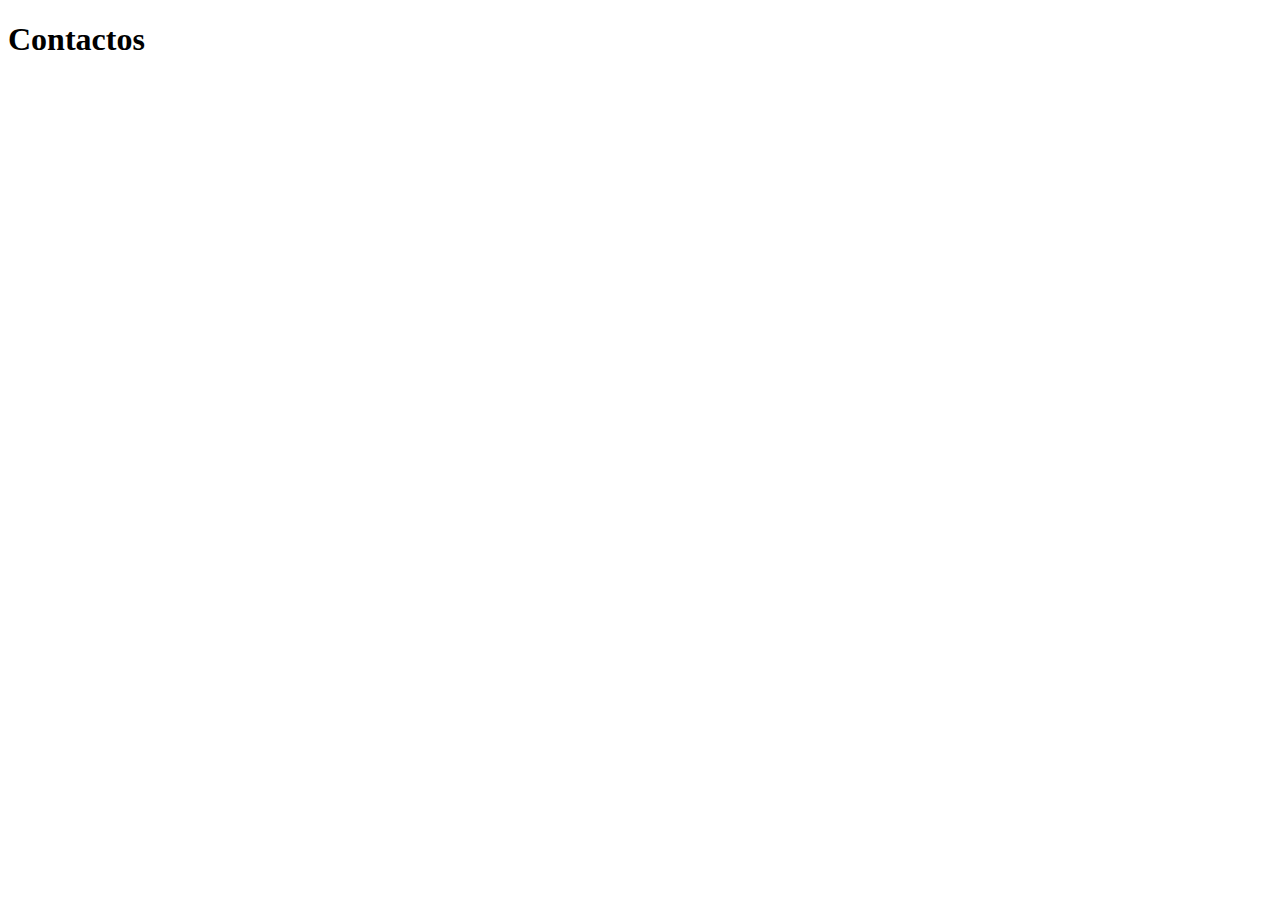
==== views/contacto.html @ 7ba4dc73 "inicialinzado" ====
<!DOCTYPE html>
<html lang="en">
<head>
    <meta charset="UTF-8">
    <meta name="viewport" content="width=device-width, initial-scale=1.0">
    <title>Contacto</title>
</head>
<body>
    <h1>Contactos</h1>
</body>
</html>
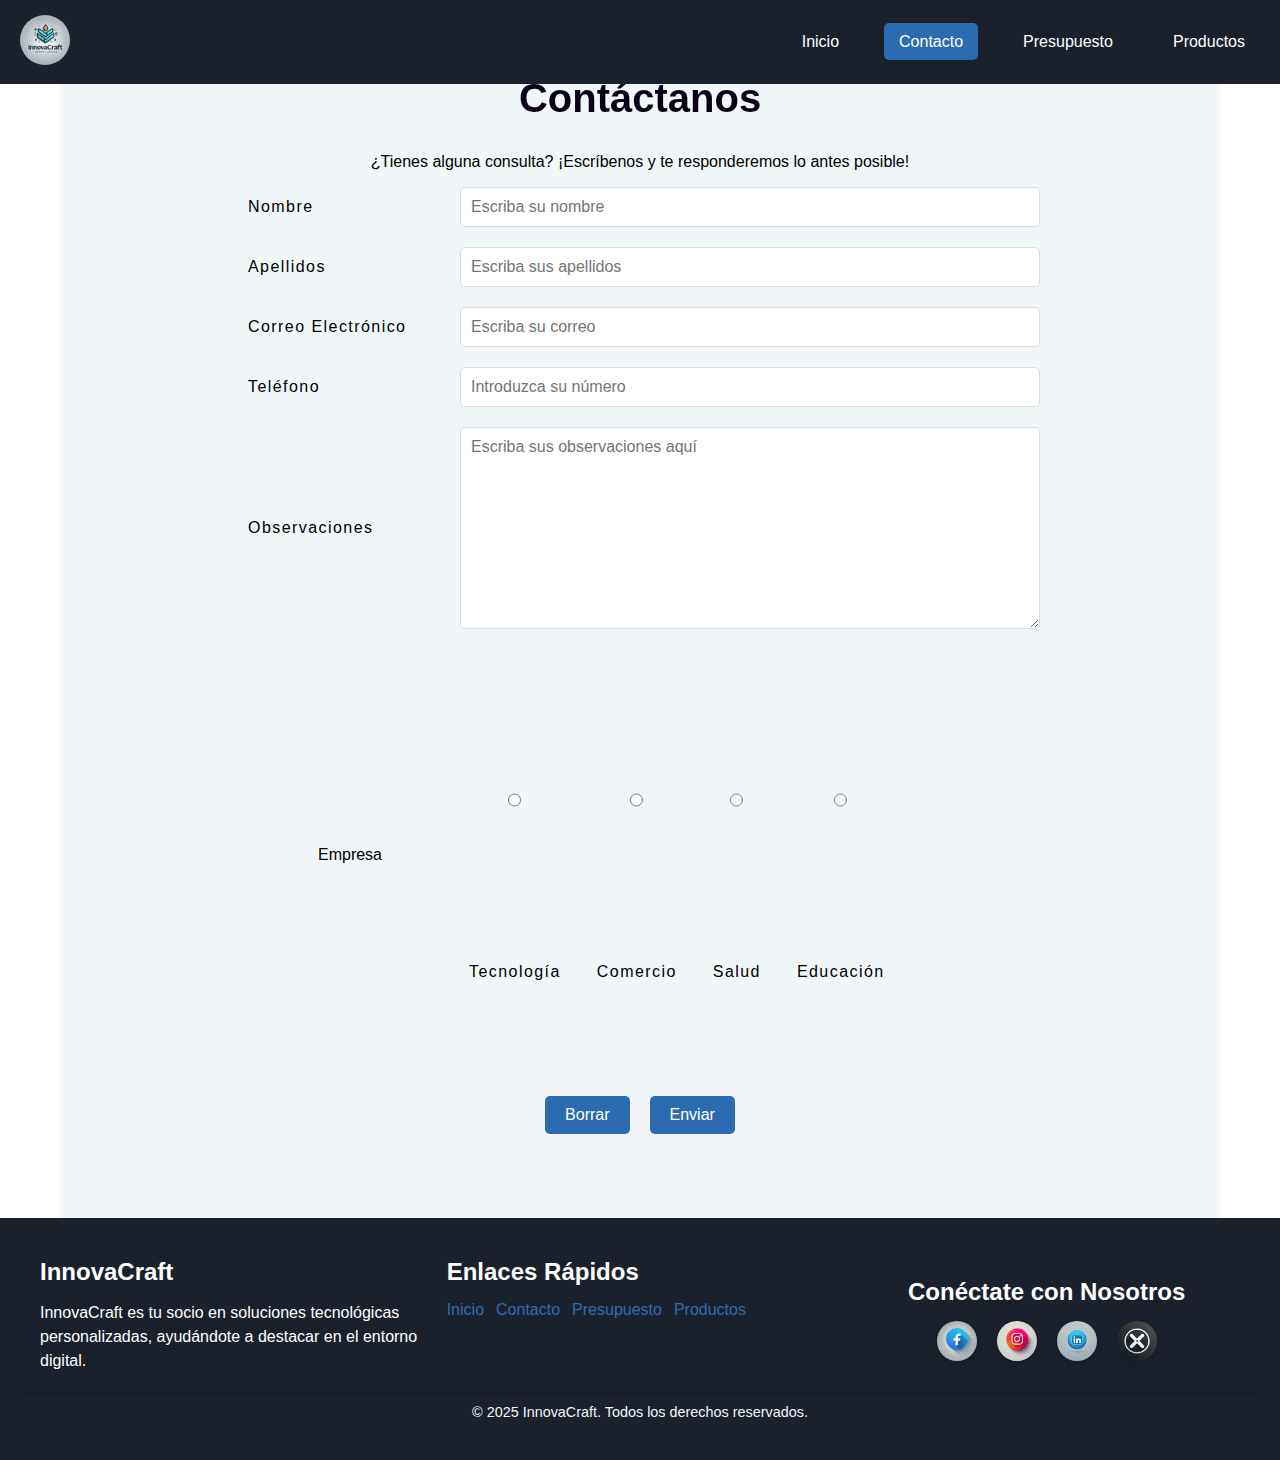
==== commit 1225abd2: "actualizar componentes" ====
--- a/views/contacto.html
+++ b/views/contacto.html
@@ -1,11 +1,128 @@
 <!DOCTYPE html>
 <html lang="en">
+
 <head>
-    <meta charset="UTF-8">
-    <meta name="viewport" content="width=device-width, initial-scale=1.0">
-    <title>Contacto</title>
+  <meta charset="UTF-8" />
+  <meta name="viewport" content="width=device-width, initial-scale=1.0" />
+  <title>Contacto</title>
+  <link rel="stylesheet" href="./../CSS/style.css" />
 </head>
+
 <body>
-    <h1>Contactos</h1>
+  <header>
+    <!-- Barra de Navegación -->
+    <nav class="navbar">
+      <div class="logo">
+        <img src="./../assets/images/logoEmpresa.png" alt="InnovaCraft Logo" />
+      </div>
+
+      <ul class="nav-link">
+        <li><a href="/index.html">Inicio</a></li>
+        <li><a href="./contacto.html" class="active">Contacto</a></li>
+        <li><a href="./presupuesto.html">Presupuesto</a></li>
+        <li><a href="./productos.html">Productos</a></li>
+      </ul>
+    </nav>
+  </header>
+
+  <!-- MAIN PRINCIPAL DEL CONTACTO -->
+  <main class="contact-container">
+    <section class="contactSection">
+      <h1>Contáctanos</h1>
+      <form class="contact-form" action="#" method="post">
+        <p>¿Tienes alguna consulta? ¡Escríbenos y te responderemos lo antes posible!</p>
+        <ul class="flex-outer">
+          <li>
+            <label for="first-name">Nombre</label>
+            <input type="text" id="first-name" name="first-name" placeholder="Escriba su nombre"
+              pattern="[A-Za-z\s]{3,15}" title="Escriba solo letras entre 3 y 15 caracteres" required />
+          </li>
+          <li>
+            <label for="surname">Apellidos</label>
+            <input type="text" id="surname" name="surname" placeholder="Escriba sus apellidos"
+              pattern="[A-Za-z\s]{3,40}" title="Escriba solo letras entre 3 y 40 caracteres" required />
+          </li>
+          <li>
+            <label for="email">Correo Electrónico</label>
+            <input type="email" id="email" name="email" placeholder="Escriba su correo"
+              pattern="[a-zA-Z0-9._%+-]+@[a-zA-Z0-9.-]+\.[a-zA-Z]{2,4}" title="Escriba su correo electrónico"
+              required />
+          </li>
+          <li>
+            <label for="tel">Teléfono</label>
+            <input type="tel" id="tel" name="tel" placeholder="Introduzca su número" pattern="[0-9]{9}"
+              title="Escriba los 9 dígitos de su teléfono correctamente" required />
+          </li>
+          <li>
+            <label for="mensaje">Observaciones</label>
+            <textarea name="mensaje" id="mensaje" cols="30" rows="10" placeholder="Escriba sus observaciones aquí"
+              required></textarea>
+          </li>
+          <li>
+            <p>Empresa</p>
+            <ul class="flex-inner">
+              <li>
+                <input type="radio" name="industry" id="tech" value="Tecnología" />
+                <label for="tech">Tecnología</label>
+              </li>
+              <li>
+                <input type="radio" name="industry" id="retail" value="Comercio" />
+                <label for="retail">Comercio</label>
+              </li>
+              <li>
+                <input type="radio" name="industry" id="health" value="Salud" />
+                <label for="health">Salud</label>
+              </li>
+              <li>
+                <input type="radio" name="industry" id="education" value="Educación" />
+                <label for="education">Educación</label>
+              </li>
+            </ul>
+
+          </li>
+          <li class="listButtons">
+            <button type="reset">Borrar</button>
+            <button type="submit">Enviar</button>
+          </li>
+        </ul>
+      </form>
+    </section>
+  </main>
+  <!-- footer -->
+  <footer class="footer">
+    <div class="footer-container">
+      <div class="footer-about">
+        <h3>InnovaCraft</h3>
+        <p>InnovaCraft es tu socio en soluciones tecnológicas personalizadas, ayudándote a destacar en el entorno
+          digital.</p>
+      </div>
+  
+      <div class="footer-links">
+        <h4>Enlaces Rápidos</h4>
+        <ul>
+          <li><a href="/index.html">Inicio</a></li>
+          <li><a href="./contacto.html">Contacto</a></li>
+          <li><a href="./presupuesto.html">Presupuesto</a></li>
+          <li><a href="./productos.html">Productos</a></li>
+        </ul>
+      </div>
+  
+      <div class="footer-social">
+        <h4>Conéctate con Nosotros</h4>
+        <ul>
+          <li>
+            <a href="#"><img src="./../assets/images/iconofaceboock.webp" alt="Facebook"></a>
+          </li>
+          <li><a href="#"><img src="./../assets/images/iconoinstagrams.webp" alt="Instagram"></a></li>
+          <li><a href="#"><img src="./../assets/images/linkeding.webp" alt="Linkeding"></a></li>
+          <li><a href="#"><img src="./../assets/images/x-twitter.webp" alt="X"></a></li>
+        </ul>
+      </div>
+    </div>
+    <div class="footer-bottom">
+      <p>&copy; 2025 InnovaCraft. Todos los derechos reservados.</p>
+    </div>
+  </footer>
 </body>
+
 </html>--- a/CSS/style.css
+++ b/CSS/style.css
@@ -0,0 +1,926 @@
+
+*{
+    padding: 0;
+    margin: 0;
+    box-sizing: border-box;
+    font-family: 'Segoe UI', Tahoma, Geneva, Verdana, sans-serif;
+}  
+
+/* ESTILOS DE HEADER */
+.navbar{
+    display: flex;
+    justify-content: space-between;
+    align-items: center;
+    background-color: #1a202c;
+    padding: 15px 20px;
+    position: fixed;
+    width: 100%;
+    top: 0;
+    z-index: 100;
+    margin-bottom: 15px;
+}
+.logo img {
+    max-height: 50px;
+    border-radius: 50%;
+    object-fit: cover;
+}
+.nav-link {
+    list-style: none;
+    display: flex;
+    gap: 30px;
+    flex-wrap: wrap;
+}
+.nav-link li a {
+    text-decoration: none;
+    color: #fff;
+    transition: background-color 0.3s ease, color 0.3s ease;
+    padding:  10px 15px;
+    border-radius: 5px;
+}
+.nav-link li a:hover, .nav-link li a.active {
+    background-color:  #2b6cb0;
+    color: #fff
+}
+
+/* Estilo responsivo para la navegación */
+@media screen and (max-width: 768px) {
+  .nav-link {
+    flex-direction: column; 
+    gap: 10px;
+    background-color: #1a202c;
+    padding: 10px;
+    position: absolute;
+    top: 60px;
+    right: 0;
+    display: none;
+    border-radius: 5px;
+    box-shadow: 0 2px 10px rgba(0, 0, 0, 0.2);
+  }
+
+  .nav-link.show {
+    display: flex; 
+  }
+
+  .navbar-toggle {
+    display: block; 
+    cursor: pointer;
+    background-color: #2b6cb0; 
+    color: #ffffff;
+    border: none;
+    padding: 10px 15px;
+    border-radius: 5px;
+  }
+}
+/* ESTILOS PRINCIPALES */
+.main-container {
+    
+    margin: 0 auto;
+    padding: 0 20px;
+    box-sizing: border-box;
+}
+
+.heroSection {
+    
+    padding: 100px 20px;
+    color: #000;
+    background: url(./../assets/images/seoMarketing.webp) no-repeat center / cover;
+    background-attachment:unset;
+    min-height: 400px; 
+    display: flex;
+    flex-direction: column;
+    justify-content: center;
+    align-items: center;
+}
+.heroSection a {
+    text-decoration: none;
+    font-size: 36px;
+     list-style: none;
+     color: #000;
+     text-decoration: underline; 
+}
+/* Animación para el <h1> */
+.heroSection h1 {
+  font-size: 2.5rem;
+  margin-bottom: 20px;
+  text-shadow: 2px 2px 5px rgba(0, 0, 0, 0.3);
+  animation: slideIn 2s ease-in-out, pulse 3s infinite ease-in-out;
+}
+.heroSection span {
+    background-color: seashell;
+    font-family: Arial, Helvetica, sans-serif;
+}
+ 
+/* Animación de entrada deslizante */
+@keyframes slideIn {
+  from {
+    opacity: 0;
+    transform: translateY(-50px); 
+  }
+  to {
+    opacity: 1;
+    transform: translateY(0); 
+  }
+}
+
+/* Animación de pulso */
+@keyframes pulse {
+  0%, 100% {
+    transform: scale(1);
+  }
+  50% {
+    transform: scale(1.1); 
+  }
+}
+
+/* ESTILOS PARA EL ABOUT SECTIONS */
+.aboutSection {
+  background-color: #f9f9f9;
+  padding: 60px 20px;
+  text-align: center;
+}
+
+.aboutSection h3 {
+  font-size: 2.5rem;
+  margin-bottom: 20px;
+  color: #00050f;
+}
+
+.about-content {
+  display: flex;
+  align-items: center;
+  justify-content: space-between;
+  gap: 20px;
+  max-width: 1200px;
+  margin: 0 auto;
+  text-align: left;
+}
+
+.about-content .about-text {
+  flex: 1;
+}
+
+.about-content .about-image {
+  flex: 1;
+}
+
+.about-content .about-image img {
+  max-width: 100%;
+  border-radius: 10px;
+  box-shadow: 0 4px 6px rgba(0, 0, 0, 0.1);
+  transition: transform 0.3s ease, box-shadow 0.3s ease;
+}
+
+/* Agregando movimiento al pasar el mouse sobre la imagen */
+.about-content .about-image img:hover {
+  transform: scale(1.05); 
+  box-shadow: 0 8px 12px rgba(0, 0, 0, 0.2);
+}
+
+.about-details {
+  margin-top: 40px;
+  display: grid;
+  grid-template-columns: repeat(auto-fit, minmax(300px, 1fr));
+  gap: 20px;
+}
+
+.about-details div {
+  background: #ffffff;
+  padding: 20px;
+  border-radius: 10px;
+  box-shadow: 0 4px 6px rgba(0, 0, 0, 0.1);
+  transition: transform 0.3s ease, box-shadow 0.3s ease;
+  cursor: pointer; 
+}
+
+/* Efecto Hover y Focus para las tarjetas */
+.about-details div:hover,
+.about-details div:focus {
+  transform: translateY(-10px); 
+  box-shadow: 0 8px 12px rgba(0, 0, 0, 0.2); 
+  outline: 2px solid #2b6cb0; 
+}
+
+.about-details h3 {
+  font-size: 1.5rem;
+  color: #2b6cb0;
+  margin-bottom: 10px;
+  transition: color 0.3s ease; 
+}
+
+.about-details div:hover h3 {
+  color: #1a202c; 
+}
+
+.about-details p {
+  color: #4a5568;
+  transition: color 0.3s ease; 
+}
+
+.about-details div:hover p {
+  color: #2d3748; 
+}
+
+/* Sección de Servicios */
+.servicesSection {
+  background-color: antiquewhite;
+  padding: 60px 20px;
+  text-align: center;
+}
+
+.servicesSection h2 {
+  font-size: 2rem;
+  color: #2d3748; 
+  margin-bottom: 20px;
+}
+
+.services-list {
+  display: grid;
+  grid-template-columns: repeat(auto-fit, minmax(300px, 1fr));
+  gap: 20px;
+  max-width: 1200px;
+  margin: 0 auto;
+}
+
+.services-list article {
+  background: #ffffff;
+  border: 1px solid #e2e8f0;
+  border-radius: 10px;
+  padding: 20px;
+  box-shadow: 0 4px 6px rgba(0, 0, 0, 0.1);
+  text-align: center;
+  transition: transform 0.3s ease, box-shadow 0.3s ease;
+  cursor: pointer;
+}
+
+/* Efecto Hover y Focus */
+.services-list article:hover,
+.services-list article:focus {
+  transform: translateY(-10px); 
+  box-shadow: 0 8px 12px rgba(0, 0, 0, 0.2); 
+  border-color: #2b6cb0; 
+}
+
+/* Cambios en el título y texto */
+.services-list article:hover h3,
+.services-list article:focus h3 {
+  color: #2b6cb0; /* Cambia el color del título */
+}
+
+.services-list article:hover p,
+.services-list article:focus p {
+  color: #4a5568; 
+}
+
+/* Estilo de las Imágenes */
+.services-list img {
+  max-width: 100%;
+  height: auto;
+  border-radius: 10px;
+  margin-bottom: 15px;
+  transition: transform 0.3s ease, box-shadow 0.3s ease;
+}
+
+/* Efecto en las Imágenes */
+.services-list img:hover {
+  transform: scale(1.05); 
+  box-shadow: 0 8px 12px rgba(0, 0, 0, 0.2); 
+}
+
+.services-list h3 {
+  font-size: 1.5rem;
+  color: #2d3748;
+  margin-bottom: 10px;
+  transition: color 0.3s ease;
+}
+
+.services-list p {
+  color: #4a5568; /* Gris suave */
+  transition: color 0.3s ease;
+}
+
+/* Sección de Productos */
+.product-grid {
+  display: grid;
+  background-color: antiquewhite;
+  grid-template-columns: repeat(auto-fit, minmax(300px, 1fr));
+  gap: 20px;
+  padding: 60px 20px;
+  max-width: 1200px;
+  margin: 0 auto;
+  text-align: center;
+  margin-bottom: 4rem;
+}
+.product-section  {
+    text-align: center;
+    font-size: 1.5rem;
+     color: #2d3748;
+  margin-bottom: 10px;
+  transition: color 0.3s ease;
+}
+.product-grid article {
+  background: #ffffff;
+  border: 1px solid #e2e8f0;
+  border-radius: 10px;
+  padding: 20px;
+  box-shadow: 0 4px 6px rgba(0, 0, 0, 0.1);
+  transition: transform 0.s ease, box-shadow 0.3s ease;
+  cursor: pointer;
+}
+
+/* Efectos de Hover y Focus */
+.product-grid article:hover,
+.product-grid article:focus {
+  transform: translateY(-10px);
+  box-shadow: 0 8px 12px rgba(0, 0, 0, 0.2); 
+  border: 1px solid #2b6cb0; 
+}
+
+/* Efectos en las Imágenes */
+.product-grid img {
+  max-width: 100%;
+  height: auto;
+  border-radius: 10px; 
+  margin-bottom: 15px;
+  transition: transform 0.3s ease, box-shadow 0.3s ease; 
+}
+
+.product-grid img:hover {
+  transform: scale(1.1); 
+  box-shadow: 0 8px 12px rgba(0, 0, 0, 0.2); 
+}
+
+/* Títulos y Descripciones */
+.product-grid h3 {
+  font-size: 1.5rem;
+  color: #2d3748;
+  margin-bottom: 10px;
+  transition: color 0.3s ease; 
+}
+
+.product-grid article:hover h3,
+.product-grid article:focus h3 {
+  color: #2b6cb0; 
+}
+
+.product-grid p {
+  color: #4a5568; 
+  transition: color 0.3s ease; 
+}
+
+.product-grid article:hover p,
+.product-grid article:focus p {
+  color: #2d3748; 
+}
+
+/* Sección de Nuestro Proceso */
+.procesoSection {
+   background-color: antiquewhite;
+  padding: 60px 20px;
+  text-align: center;
+  margin-top: 2rem;
+}
+
+.procesoSection h2 {
+  font-size: 2rem;
+  color: #2d3748;
+  margin-bottom: 20px;
+}
+
+.process-list {
+  max-width: 800px;
+  margin: 0 auto;
+  padding: 0;
+  list-style: none;
+}
+
+.process-list li {
+  background: #ffffff;
+  padding: 20px;
+  margin-bottom: 20px;
+  border-radius: 10px;
+  box-shadow: 0 4px 6px rgba(0, 0, 0, 0.1);
+}
+
+.process-list h3 {
+  font-size: 1.5rem;
+  color: #2d3748;
+}
+
+.process-list p {
+  color: #4a5568;
+}
+
+/* Sección de Testimonios */
+.testimoniosSection {
+  background-color: #f9f9f9;
+  padding: 60px 20px;
+  text-align: center;
+}
+
+.testimoniosSection h2 {
+  font-size: 2rem;
+  color: #2d3748; 
+  margin-bottom: 20px;
+}
+
+.testimonios-list {
+  max-width: 800px;
+  margin: 0 auto;
+}
+
+.testimonios-list article {
+  background: #ffffff;
+  padding: 20px;
+  border-radius: 10px;
+  box-shadow: 0 4px 6px rgba(0, 0, 0, 0.1);
+  margin-bottom: 20px;
+  font-style: italic;
+  transition: transform 0.3s ease, box-shadow 0.3s ease; 
+  cursor: pointer; 
+}
+
+/* Efectos de Hover y Focus */
+.testimonios-list article:hover,
+.testimonios-list article:focus {
+  transform: translateY(-10px); 
+  box-shadow: 0 8px 12px rgba(0, 0, 0, 0.2); 
+  border: 1px solid #2b6cb0; 
+}
+
+/* Títulos y Contenidos */
+.testimonios-list article:hover p,
+.testimonios-list article:focus p {
+  color: #2d3748; 
+}
+
+.testimonios-list cite {
+  display: block;
+  margin-top: 10px;
+  font-weight: bold;
+  color: #2b6cb0; 
+  transition: color 0.3s ease; 
+}
+
+/* Cambios en el Nombre del Cliente */
+.testimonios-list article:hover cite,
+.testimonios-list article:focus cite {
+  color: #1a202c; 
+}
+
+/* Sección de Nuestro Equipo */
+.equipoSection {
+  background-color: antiquewhite;
+  padding: 60px 20px;
+  text-align: center;
+}
+
+.equipoSection h2 {
+  font-size: 2rem;
+  color: #2d3748;
+  margin-bottom: 20px;
+}
+
+.equipo-grid {
+  display: grid;
+  grid-template-columns: repeat(auto-fit, minmax(300px, 1fr));
+  gap: 20px;
+  max-width: 1200px;
+  margin: 0 auto;
+}
+
+.equipo-grid article {
+  background: #ffffff;
+  border: 1px solid #e2e8f0;
+  border-radius: 10px;
+  padding: 20px;
+  box-shadow: 0 4px 6px rgba(0, 0, 0, 0.1);
+  text-align: center;
+  transition: transform 0.3s ease, box-shadow 0.3s;
+  cursor: pointer;
+}
+.equipo-grid article:hover, .equipo-grid article:focus {
+    transform: translateY(-10px);
+    box-shadow: 0 8px 12px rgba(0, 0, 0, 0.2);
+    border: 1px solid #2b6cb0;
+}
+
+.equipo-grid img {
+  max-width: 100%;
+  height: auto;
+  border-radius: 50%;
+  margin-bottom: 15px;
+}
+
+.equipo-grid h3 {
+  font-size: 1.5rem;
+  color: #2d3748;
+}
+
+.equipo-grid p {
+  color: #4a5568;
+}
+/* Efectos en las Imágenes */
+.equipo-grid img {
+  max-width: 100%;
+  height: auto;
+  border-radius: 50%; 
+  margin-bottom: 15px;
+  transition: transform 0.3s ease, box-shadow 0.3s ease;
+}
+.equipo-grid img:hover {
+  transform: scale(1.1); 
+  box-shadow: 0 8px 12px rgba(0, 0, 0, 0.2); 
+}
+.equipo-grid h3 {
+  font-size: 1.5rem;
+  color: #2d3748;
+  margin-bottom: 10px;
+  transition: color 0.3s ease;
+}
+
+.equipo-grid article:hover h3 {
+  color: #2b6cb0; 
+}
+
+.equipo-grid p {
+  color: #4a5568;
+  transition: color 0.3s ease;
+}
+
+.equipo-grid article:hover p {
+  color: #2d3748; 
+}
+
+/* ESTILOS PARA LOS FORMULARIOS  DE CONTACTOS*/
+/* Contenedor principal */
+.contact-container {
+  background-color: rgb(241, 247, 248);
+  margin-top: 10rem;
+  box-sizing: border-box;
+  width: 90%;
+  max-width: 1200px;
+  margin: 0 auto;
+  padding: 5% 0;
+  border-radius: 10px solid #fff; 
+  box-shadow: 0 4px 8px rgba(0, 0, 0, 0.1); 
+}
+
+/* Título */
+.contact-container .contactSection h1, .budget-container h1 {
+  background: linear-gradient(to right bottom, rgb(0, 4, 24), rgb(11, 1, 24), black 100%);
+  background-clip: text;
+  -webkit-text-fill-color: transparent;
+  text-align: center;
+  margin-top: 12px;
+  margin-bottom: 2rem;
+  font-size: 2.5rem;
+}
+.contact-container .contactSection p, .budget-container p {
+  text-align:  center;
+  margin-bottom: 16px;
+  font-weight: 500;
+  
+}
+/* Estilo para listas */
+.flex-outer,
+.flex-inner {
+  list-style-type: none;
+  padding: 0;
+}
+
+.flex-outer {
+  max-width: 800px;
+  margin: 0 auto;
+}
+
+
+.flex-outer li {
+  display: flex;
+  flex-wrap: wrap;
+  align-items: center;
+  margin-bottom: 20px;
+}
+
+.flex-outer li label {
+  flex: 1 0 120px;
+  max-width: 220px;
+  padding: 8px;
+  font-weight: 300;
+  letter-spacing: 0.09em;
+  text-transform: capitalize;
+}
+.flex-outer > li > label,
+.flex-outer li p {
+  flex: 1 0 125px;
+  max-width: 220px;
+}
+
+.flex-outer li input,
+.flex-outer li textarea {
+  flex: 2 0 300px;
+  padding: 10px;
+  border: 1px solid #ddd;
+  border-radius: 5px;
+  font-size: 1rem;
+  outline: none;
+  transition: border-color 0.3s ease;
+}
+
+.flex-outer li input:focus,
+.flex-outer li textarea:focus {
+  border-color: #2b6cb0; /* Color de acento */
+}
+/* estilos para seleccionar la empresa */
+.flex-inner {
+  display: flex;  
+  justify-content: center; 
+  align-items: center;
+  gap: 20px; 
+  padding: 1px;
+  margin: 0;
+}
+
+.flex-inner li {
+  display: flex;
+  flex-direction: column; 
+  align-items: center;
+  gap: 5px;
+  margin: 0;
+}
+
+.flex-inner input[type="radio"] {
+  margin: 0; 
+  accent-color: #2b6cb0; 
+}
+
+.flex-inner label {
+  margin: 0; 
+  font-weight: bold;
+  cursor: pointer; 
+}
+
+.flex-inner input[type="radio"]:checked + label {
+  color: #2b6cb0;
+}
+
+
+/* Botones */
+.flex-outer .listButtons {
+  display: flex;
+  gap: 20px;
+  align-items: center;
+  justify-content: center;
+  margin-top: 20px;
+  align-items: center;
+}
+
+.flex-outer .listButtons button {
+  padding: 10px 20px;
+  background-color: #2b6cb0;
+  color: #fff;
+  border: none;
+  border-radius: 5px;
+  cursor: pointer;
+  font-size: 1rem;
+  transition: background-color 0.3s ease;
+}
+
+.flex-outer .listButtons button:hover {
+  background-color: #1a202c;
+}
+
+
+/* ESTILOS PARA EL FOOTER */
+.footer{
+    background-color: #1a202c;
+    color: #fff;
+    padding: 40px 20px;
+    text-align: center;
+    }
+
+.footer-container {
+    display: flex;
+    flex-wrap: wrap;
+    justify-content: space-between;
+    gap: 20px;
+    max-width: 1200px;
+    margin: 0 auto;
+    text-align: left;
+}
+
+.footer-about, .footer-links, .footer-social {
+    flex: 1;
+    min-width: 250px;
+
+}
+
+.footer-about h3, .footer-links h4, .footer-social h4 {
+    font-size: 1.5rem;
+    margin-bottom: 15px;
+}
+
+.footer-about p {
+    font-size: 1rem;
+    line-height: 1.5;
+    text-align: left;
+    
+}
+
+.footer-links ul, .footer-social ul {
+    display: flex;
+    gap: 12px;
+    list-style: none;
+    padding: 0;
+}
+
+.footer-links ul li a, .footer-social ul li a {
+    text-decoration: none;
+    color:  #2b6cb0;
+    transition: color 0.3s ease;
+    
+}
+.footer-links ul li a:hover,
+.footer-social ul li a:hover {
+  color: #ffffff; 
+}
+.footer-bottom {
+  margin-top: 20px;
+  border-top: 1px solid rgba(10, 1, 1, 0.2);
+  padding-top: 10px;
+  font-size: 0.9rem;
+  color: #f3f6fa; 
+}
+
+/* Estilo general para la sección social */
+.footer-social {
+  text-align: center;
+  margin-top: 20px;
+}
+
+.footer-social h4 {
+  font-size: 1.5rem;
+  margin-bottom: 15px;
+  color: #ffffff;
+}
+
+.footer-social ul {
+  list-style: none;
+  padding: 0;
+  display: flex;
+  justify-content: center;
+  gap: 20px; 
+}
+
+.footer-social ul li {
+  display: inline-block;
+}
+
+.footer-social ul li a {
+  display: inline-block;
+  width: 40px; 
+  height: 40px;
+  transition: transform 0.3s ease, opacity 0.3s ease;
+}
+
+.footer-social ul li a img {
+  max-width: 100%;
+  height: auto;
+  border-radius: 50%; 
+  box-shadow: 0 4px 6px rgba(0, 0, 0, 0.1); 
+}
+
+/* Efectos de hover */
+.footer-social ul li a:hover {
+  transform: scale(1.1); 
+  opacity: 0.8; 
+}
+
+/* ESTILO PARA PRESUPUESTO */
+
+.budget-container{
+  
+   background-color: #f9f9f9;
+  padding: 50px 20px;
+  box-shadow: 0 4px 8px rgba(0, 0, 0, 0.1);
+  border-radius: 10px;
+  margin: 20px auto;
+  max-width: 800px;
+}
+.budgetSection h1 {
+  font-size: 2.5rem;
+  color: #2b6cb0;
+  text-align: center;
+  margin-bottom: 20px;
+}
+.budgetSection p {
+  text-align: center;
+  font-size: 1.2rem;
+  color: #4a5568;
+  margin-bottom: 30px;
+}
+.budget-form input,
+.budget-form select,
+.budget-form textarea {
+  border: 1px solid #ddd;
+  border-radius: 5px;
+  padding: 10px;
+  font-size: 1rem;
+  width: 100%;
+  transition: border-color 0.3s ease;
+}
+.budget-form input:focus,
+.budget-form select:focus,
+.budget-form textarea:focus {
+  border-color: #2b6cb0;
+  outline: none;
+}
+/* ESTILO PARA PRODUCTOS */
+.products-container {
+  background-color: #f9f9f9;
+  padding: 50px 20px;
+  box-shadow: 0 4px 8px rgba(0, 0, 0, 0.1);
+  border-radius: 10px;
+  margin: 20px auto;
+  max-width: 1200px;
+}
+
+/* Título */
+.productsSection h1 {
+  font-size: 2.5rem;
+  color: #2b6cb0;
+  text-align: center;
+  margin-bottom: 20px;
+}
+
+/* Texto descriptivo */
+.productsSection p {
+  text-align: center;
+  font-size: 1.2rem;
+  color: #4a5568;
+  margin-bottom: 30px;
+}
+
+/* Grid de Productos */
+.product-grid {
+  display: grid;
+  grid-template-columns: repeat(auto-fit, minmax(250px, 1fr));
+  gap: 20px;
+  margin: 0 auto;
+}
+
+/* Estilo de las Tarjetas de Productos */
+.product-card {
+  background: #ffffff;
+  border: 1px solid #e2e8f0;
+  border-radius: 10px;
+  padding: 20px;
+  box-shadow: 0 4px 6px rgba(0, 0, 0, 0.1);
+  text-align: center;
+  transition: transform 0.3s ease, box-shadow 0.3s ease;
+  cursor: pointer;
+}
+
+.product-card img {
+  max-width: 100%;
+  height: auto;
+  border-radius: 10px;
+  margin-bottom: 15px;
+  transition: transform 0.3s ease, box-shadow 0.3s ease;
+}
+
+.product-card h3 {
+  font-size: 1.5rem;
+  color: #2d3748;
+  margin-bottom: 10px;
+}
+
+.product-card p {
+  color: #4a5568;
+  margin-bottom: 15px;
+}
+
+/* Efecto Hover */
+.product-card:hover {
+  transform: translateY(-10px);
+  box-shadow: 0 8px 12px rgba(0, 0, 0, 0.2);
+}
+
+.product-card:hover img {
+  transform: scale(1.05);
+}
+
+/* Botón */
+.product-btn {
+  display: inline-block;
+  padding: 10px 20px;
+  background-color: #2b6cb0;
+  color: #ffffff;
+  border-radius: 5px;
+  text-decoration: none;
+  font-size: 1rem;
+  transition: background-color 0.3s ease;
+}
+
+.product-btn:hover {
+  background-color: #1a202c;
+}
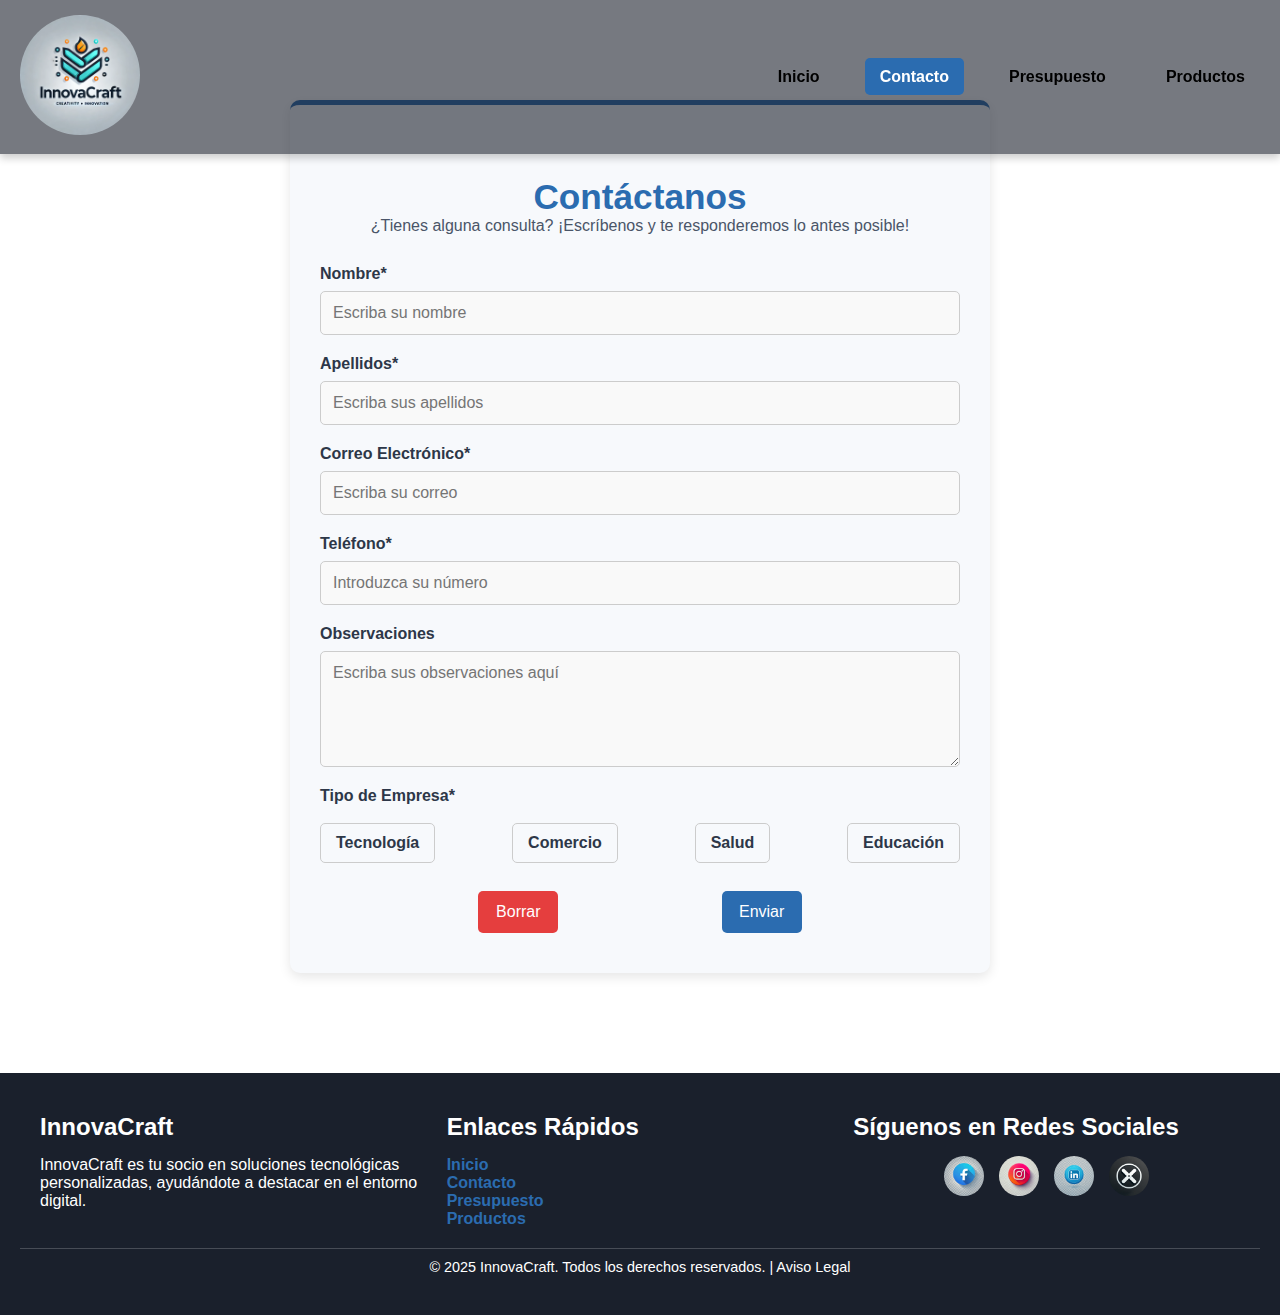
==== commit 86dfea2d: "update index, c,ontact, presupuesto and lproduct" ====
--- a/views/contacto.html
+++ b/views/contacto.html
@@ -1,26 +1,25 @@
 <!DOCTYPE html>
-<html lang="en">
+<html lang="es">
 
 <head>
-  <meta charset="UTF-8" />
-  <meta name="viewport" content="width=device-width, initial-scale=1.0" />
+  <meta charset="UTF-8">
+  <meta name="viewport" content="width=device-width, initial-scale=1.0">
   <title>Contacto</title>
-  <link rel="stylesheet" href="./../CSS/style.css" />
+  <link rel="stylesheet" href="./../CSS/style.css">
 </head>
 
 <body>
   <header>
-    <!-- Barra de Navegación -->
+    <!-- HEADER -->
     <nav class="navbar">
       <div class="logo">
-        <img src="./../assets/images/logoEmpresa.png" alt="InnovaCraft Logo" />
+        <a href="../index.html"><img src="../assets/images/logoEmpresa.png" alt="InnovaCraft Logo"></a>
       </div>
-
       <ul class="nav-link">
-        <li><a href="/index.html">Inicio</a></li>
-        <li><a href="./contacto.html" class="active">Contacto</a></li>
-        <li><a href="./presupuesto.html">Presupuesto</a></li>
-        <li><a href="./productos.html">Productos</a></li>
+        <li><a href="../index.html">Inicio</a></li>
+        <li><a href="contacto.html" class="active">Contacto</a></li>
+        <li><a href="presupuesto.html">Presupuesto</a></li>
+        <li><a href="productos.html">Productos</a></li>
       </ul>
     </nav>
   </header>
@@ -31,98 +30,118 @@
       <h1>Contáctanos</h1>
       <form class="contact-form" action="#" method="post">
         <p>¿Tienes alguna consulta? ¡Escríbenos y te responderemos lo antes posible!</p>
-        <ul class="flex-outer">
+
+        <ul class="contact-flex-outer">
           <li>
-            <label for="first-name">Nombre</label>
+            <label for="first-name">Nombre*</label>
             <input type="text" id="first-name" name="first-name" placeholder="Escriba su nombre"
-              pattern="[A-Za-z\s]{3,15}" title="Escriba solo letras entre 3 y 15 caracteres" required />
+              pattern="[A-Za-z\s]{3,15}" title="Escriba solo letras entre 3 y 15 caracteres" required>
           </li>
           <li>
-            <label for="surname">Apellidos</label>
+            <label for="surname">Apellidos*</label>
             <input type="text" id="surname" name="surname" placeholder="Escriba sus apellidos"
-              pattern="[A-Za-z\s]{3,40}" title="Escriba solo letras entre 3 y 40 caracteres" required />
+              pattern="[A-Za-z\s]{3,40}" title="Escriba solo letras entre 3 y 40 caracteres" required>
           </li>
           <li>
-            <label for="email">Correo Electrónico</label>
+            <label for="email">Correo Electrónico*</label>
             <input type="email" id="email" name="email" placeholder="Escriba su correo"
-              pattern="[a-zA-Z0-9._%+-]+@[a-zA-Z0-9.-]+\.[a-zA-Z]{2,4}" title="Escriba su correo electrónico"
-              required />
+              pattern="[a-zA-Z0-9._%+-]+@[a-zA-Z0-9.-]+\.[a-zA-Z]{2,4}" title="Escriba su correo electrónico" required>
           </li>
           <li>
-            <label for="tel">Teléfono</label>
+            <label for="tel">Teléfono*</label>
             <input type="tel" id="tel" name="tel" placeholder="Introduzca su número" pattern="[0-9]{9}"
-              title="Escriba los 9 dígitos de su teléfono correctamente" required />
+              title="Escriba los 9 dígitos de su teléfono correctamente" required>
           </li>
           <li>
             <label for="mensaje">Observaciones</label>
-            <textarea name="mensaje" id="mensaje" cols="30" rows="10" placeholder="Escriba sus observaciones aquí"
-              required></textarea>
+            <textarea name="mensaje" id="mensaje" cols="30" rows="5"
+              placeholder="Escriba sus observaciones aquí"></textarea>
           </li>
+
+          <!-- Radio Buttons Mejorados -->
           <li>
-            <p>Empresa</p>
-            <ul class="flex-inner">
-              <li>
-                <input type="radio" name="industry" id="tech" value="Tecnología" />
-                <label for="tech">Tecnología</label>
-              </li>
-              <li>
-                <input type="radio" name="industry" id="retail" value="Comercio" />
-                <label for="retail">Comercio</label>
-              </li>
-              <li>
-                <input type="radio" name="industry" id="health" value="Salud" />
-                <label for="health">Salud</label>
-              </li>
-              <li>
-                <input type="radio" name="industry" id="education" value="Educación" />
-                <label for="education">Educación</label>
-              </li>
-            </ul>
+            <label>Tipo de Empresa*</label>
+            <div class="contact-radio-group">
+              <input type="radio" id="tech" name="industry" value="Tecnología" required>
+              <label for="tech">Tecnología</label>
 
+              <input type="radio" id="retail" name="industry" value="Comercio">
+              <label for="retail">Comercio</label>
+
+              <input type="radio" id="health" name="industry" value="Salud">
+              <label for="health">Salud</label>
+
+              <input type="radio" id="education" name="industry" value="Educación">
+              <label for="education">Educación</label>
+            </div>
           </li>
-          <li class="listButtons">
-            <button type="reset">Borrar</button>
-            <button type="submit">Enviar</button>
-          </li>
+
         </ul>
+        <!-- Botones -->
+        <div class="contact-buttons">
+          <button type="reset">Borrar</button>
+          <button type="submit">Enviar</button>
+        </div>
       </form>
     </section>
   </main>
-  <!-- footer -->
+
+  <!-- FOOTER -->
   <footer class="footer">
     <div class="footer-container">
+      <!-- Sobre Nosotros -->
       <div class="footer-about">
         <h3>InnovaCraft</h3>
         <p>InnovaCraft es tu socio en soluciones tecnológicas personalizadas, ayudándote a destacar en el entorno
-          digital.</p>
+          digital.
+        </p>
       </div>
-  
+
+      <!-- Enlaces Rápidos -->
       <div class="footer-links">
         <h4>Enlaces Rápidos</h4>
         <ul>
-          <li><a href="/index.html">Inicio</a></li>
-          <li><a href="./contacto.html">Contacto</a></li>
-          <li><a href="./presupuesto.html">Presupuesto</a></li>
-          <li><a href="./productos.html">Productos</a></li>
+          <li><a href="./index.html">Inicio</a></li>
+          <li><a href="./views/contacto.html">Contacto</a></li>
+          <li><a href="./views/presupuesto.html">Presupuesto</a></li>
+          <li><a href="./views/productos.html">Productos</a></li>
         </ul>
       </div>
-  
+
+      <!-- Redes Sociales -->
       <div class="footer-social">
-        <h4>Conéctate con Nosotros</h4>
+        <h4>Síguenos en Redes Sociales</h4>
         <ul>
           <li>
-            <a href="#"><img src="./../assets/images/iconofaceboock.webp" alt="Facebook"></a>
+            <a href="https://www.facebook.com/" target="_blank" rel="noopener noreferrer">
+              <img src="./../assets/images/iconofacebook.webp" alt="Facebook" width="40" height="40">
+            </a>
           </li>
-          <li><a href="#"><img src="./../assets/images/iconoinstagrams.webp" alt="Instagram"></a></li>
-          <li><a href="#"><img src="./../assets/images/linkeding.webp" alt="Linkeding"></a></li>
-          <li><a href="#"><img src="./../assets/images/x-twitter.webp" alt="X"></a></li>
+          <li>
+            <a href="https://www.instagram.com/" target="_blank" rel="noopener noreferrer">
+              <img src="./../assets/images/iconoinstagram.webp" alt="Instagram" width="40" height="40">
+            </a>
+          </li>
+          <li>
+            <a href="https://www.linkedin.com/" target="_blank" rel="noopener noreferrer">
+              <img src="./../assets/images/iconolinkedin.webp" alt="LinkedIn" width="40" height="40">
+            </a>
+          </li>
+          <li>
+            <a href="https://twitter.com/" target="_blank" rel="noopener noreferrer">
+              <img src="./../assets/images/iconotwitter.webp" alt="Twitter" width="40" height="40">
+            </a>
+          </li>
         </ul>
       </div>
     </div>
+
+    <!-- Pie de Página -->
     <div class="footer-bottom">
-      <p>&copy; 2025 InnovaCraft. Todos los derechos reservados.</p>
+      <p>&copy; 2025 InnovaCraft. Todos los derechos reservados. | Aviso Legal</p>
     </div>
   </footer>
+
 </body>
 
 </html>--- a/CSS/style.css
+++ b/CSS/style.css
@@ -6,23 +6,31 @@
     font-family: 'Segoe UI', Tahoma, Geneva, Verdana, sans-serif;
 }  
 
-/* ESTILOS DE HEADER */
-.navbar{
+/* ====== BARRA DE NAVEGACIÓN ====== */
+.navbar {
     display: flex;
     justify-content: space-between;
     align-items: center;
-    background-color: #1a202c;
+    background-color: #dfe1e6; 
     padding: 15px 20px;
     position: fixed;
     width: 100%;
     top: 0;
     z-index: 100;
-    margin-bottom: 15px;
-}
+    transition: background-color 0.5s ease, box-shadow 0.5s ease;
+    box-shadow: 0 1px 5px rgba(66, 66, 66, 0.5); /* Suave sombra */
+}
+.navbar:hover {
+    background-color: rgba(26, 32, 44, 0.6); /* Transparente al pasar el mouse */
+    box-shadow: 0 4px 8px rgba(0, 0, 0, 0.2); /* Más sombra para resaltar */
+}
+
+/* ESTILO DEL LOGO DE LA PAGINA */
 .logo img {
-    max-height: 50px;
+    width: 120px;
+    height: auto;
     border-radius: 50%;
-    object-fit: cover;
+    object-fit: contain;
 }
 .nav-link {
     list-style: none;
@@ -32,7 +40,8 @@
 }
 .nav-link li a {
     text-decoration: none;
-    color: #fff;
+    color: #000;
+    font-weight: 700;
     transition: background-color 0.3s ease, color 0.3s ease;
     padding:  10px 15px;
     border-radius: 5px;
@@ -79,102 +88,182 @@
     box-sizing: border-box;
 }
 
+/* ====== HERO SECTION ====== */
 .heroSection {
-    
-    padding: 100px 20px;
-    color: #000;
-    background: url(./../assets/images/seoMarketing.webp) no-repeat center / cover;
-    background-attachment:unset;
-    min-height: 400px; 
+    padding: 120px 20px;
+    color: #ffffff;
+    background: linear-gradient(rgba(0, 0, 0, 0.6), rgba(0, 0, 0, 0.6)), 
+                url(./../assets/images/seoMarketing.webp) no-repeat center / cover;
+    min-height: 500px; 
     display: flex;
     flex-direction: column;
     justify-content: center;
     align-items: center;
-}
+    text-align: center;
+    border-radius: 10px;
+    box-shadow: 0 4px 12px rgba(0, 0, 0, 0.3);
+}
+
+/* ====== TÍTULO PRINCIPAL ====== */
+.heroSection h1 {
+    font-size: 3rem;
+    font-weight: bold;
+    margin-bottom: 20px;
+    text-shadow: 2px 2px 5px rgba(0, 0, 0, 0.5);
+    animation: slideIn 1.5s ease-in-out, pulse 3s infinite ease-in-out;
+}
+
+/* ====== SUBTÍTULO ====== */
+.heroSection span {
+    background-color: rgba(255, 255, 255, 0.8);
+    color: #1a202c;
+    font-family: Arial, Helvetica, sans-serif;
+    font-size: 1.2rem;
+    padding: 10px 20px;
+    border-radius: 5px;
+    margin-bottom: 25px;
+}
+
+/* ====== BOTÓN ====== */
 .heroSection a {
     text-decoration: none;
-    font-size: 36px;
-     list-style: none;
-     color: #000;
-     text-decoration: underline; 
-}
-/* Animación para el <h1> */
-.heroSection h1 {
-  font-size: 2.5rem;
-  margin-bottom: 20px;
-  text-shadow: 2px 2px 5px rgba(0, 0, 0, 0.3);
-  animation: slideIn 2s ease-in-out, pulse 3s infinite ease-in-out;
-}
-.heroSection span {
-    background-color: seashell;
-    font-family: Arial, Helvetica, sans-serif;
-}
- 
-/* Animación de entrada deslizante */
+    font-size: 1.2rem;
+    padding: 12px 25px;
+    background-color: #2b6cb0;
+    color: #ffffff;
+    border-radius: 5px;
+    transition: background-color 0.3s ease, transform 0.3s ease;
+    box-shadow: 0 4px 6px rgba(0, 0, 0, 0.2);
+}
+
+.heroSection a:hover {
+    background-color: #1a202c;
+    transform: scale(1.05);
+}
+
+/* ====== ANIMACIÓN DE ENTRADA ====== */
 @keyframes slideIn {
-  from {
-    opacity: 0;
-    transform: translateY(-50px); 
-  }
-  to {
-    opacity: 1;
-    transform: translateY(0); 
-  }
-}
-
-/* Animación de pulso */
+    from {
+        opacity: 0;
+        transform: translateY(-50px);
+    }
+    to {
+        opacity: 1;
+        transform: translateY(0);
+    }
+}
+
+/* ====== ANIMACIÓN DE PULSO ====== */
 @keyframes pulse {
-  0%, 100% {
-    transform: scale(1);
-  }
-  50% {
-    transform: scale(1.1); 
-  }
-}
-
-/* ESTILOS PARA EL ABOUT SECTIONS */
+    0%, 100% {
+        transform: scale(1);
+    }
+    50% {
+        transform: scale(1.05);
+    }
+}
+
+/* ====== RESPONSIVE DESIGN ====== */
+@media (max-width: 768px) {
+    .heroSection {
+        padding: 80px 15px;
+        min-height: 400px;
+    }
+
+    .heroSection h1 {
+        font-size: 2rem;
+    }
+
+    .heroSection span {
+        font-size: 1rem;
+    }
+
+    .heroSection a {
+        font-size: 1rem;
+        padding: 10px 20px;
+    }
+}
+
+
+//* ====== SECCIÓN SOBRE NOSOTROS ====== */
 .aboutSection {
   background-color: #f9f9f9;
-  padding: 60px 20px;
+  padding: 80px 20px;
   text-align: center;
 }
 
-.aboutSection h3 {
-  font-size: 2.5rem;
+/* Título Principal */
+.aboutSection h2 {
+  font-size: 2.8rem;
   margin-bottom: 20px;
-  color: #00050f;
-}
-
+  color: #2b6cb0;
+  text-transform: uppercase;
+  letter-spacing: 1.5px;
+}
+
+/* Contenido Principal */
 .about-content {
   display: flex;
   align-items: center;
   justify-content: space-between;
-  gap: 20px;
+  gap: 40px;
   max-width: 1200px;
-  margin: 0 auto;
+  margin: 40px auto;
+  padding: 20px;
   text-align: left;
-}
-
-.about-content .about-text {
+  flex-wrap: wrap; /* Adaptable a pantallas pequeñas */
+}
+
+/* Texto de la Sección */
+.about-text {
   flex: 1;
-}
-
-.about-content .about-image {
+  font-size: 1.1rem;
+  color: #4a5568;
+  line-height: 1.8;
+}
+
+.about-text p {
+  margin-bottom: 20px;
+}
+
+/* Imagen de la Sección */
+.about-image {
   flex: 1;
-}
-
-.about-content .about-image img {
-  max-width: 100%;
-  border-radius: 10px;
-  box-shadow: 0 4px 6px rgba(0, 0, 0, 0.1);
+  text-align: center;
+}
+
+.about-image img {
+  width: 100%;
+  max-width: 500px;
+  height: auto;
+  border-radius: 15px;
+  box-shadow: 0 8px 16px rgba(0, 0, 0, 0.15);
   transition: transform 0.3s ease, box-shadow 0.3s ease;
 }
 
-/* Agregando movimiento al pasar el mouse sobre la imagen */
-.about-content .about-image img:hover {
-  transform: scale(1.05); 
-  box-shadow: 0 8px 12px rgba(0, 0, 0, 0.2);
-}
+/* Efecto Hover en Imagen */
+.about-image img:hover {
+  transform: scale(1.05);
+  box-shadow: 0 12px 24px rgba(0, 0, 0, 0.2);
+}
+
+/* RESPONSIVE DESIGN */
+@media (max-width: 768px) {
+  .about-content {
+    flex-direction: column;
+    text-align: center;
+  }
+
+  .about-text,
+  .about-image {
+    width: 100%;
+  }
+
+  .about-text {
+    font-size: 1rem;
+  }
+}
+
 
 .about-details {
   margin-top: 40px;
@@ -323,7 +412,7 @@
   border-radius: 10px;
   padding: 20px;
   box-shadow: 0 4px 6px rgba(0, 0, 0, 0.1);
-  transition: transform 0.s ease, box-shadow 0.3s ease;
+  transition: transform 0.3s ease, box-shadow 0.3s ease;
   cursor: pointer;
 }
 
@@ -551,152 +640,293 @@
   color: #2d3748; 
 }
 
-/* ESTILOS PARA LOS FORMULARIOS  DE CONTACTOS*/
-/* Contenedor principal */
+/* ====== CONTENEDOR PRINCIPAL ====== */
 .contact-container {
-  background-color: rgb(241, 247, 248);
-  margin-top: 10rem;
-  box-sizing: border-box;
-  width: 90%;
-  max-width: 1200px;
-  margin: 0 auto;
-  padding: 5% 0;
-  border-radius: 10px solid #fff; 
-  box-shadow: 0 4px 8px rgba(0, 0, 0, 0.1); 
-}
-
-/* Título */
-.contact-container .contactSection h1, .budget-container h1 {
-  background: linear-gradient(to right bottom, rgb(0, 4, 24), rgb(11, 1, 24), black 100%);
-  background-clip: text;
-  -webkit-text-fill-color: transparent;
-  text-align: center;
-  margin-top: 12px;
-  margin-bottom: 2rem;
-  font-size: 2.5rem;
-}
-.contact-container .contactSection p, .budget-container p {
-  text-align:  center;
-  margin-bottom: 16px;
-  font-weight: 500;
-  
-}
-/* Estilo para listas */
-.flex-outer,
-.flex-inner {
-  list-style-type: none;
-  padding: 0;
-}
-
-.flex-outer {
-  max-width: 800px;
-  margin: 0 auto;
-}
-
-
-.flex-outer li {
-  display: flex;
-  flex-wrap: wrap;
-  align-items: center;
-  margin-bottom: 20px;
-}
-
-.flex-outer li label {
-  flex: 1 0 120px;
-  max-width: 220px;
-  padding: 8px;
-  font-weight: 300;
-  letter-spacing: 0.09em;
-  text-transform: capitalize;
-}
-.flex-outer > li > label,
-.flex-outer li p {
-  flex: 1 0 125px;
-  max-width: 220px;
-}
-
-.flex-outer li input,
-.flex-outer li textarea {
-  flex: 2 0 300px;
-  padding: 10px;
-  border: 1px solid #ddd;
-  border-radius: 5px;
-  font-size: 1rem;
-  outline: none;
-  transition: border-color 0.3s ease;
-}
-
-.flex-outer li input:focus,
-.flex-outer li textarea:focus {
-  border-color: #2b6cb0; /* Color de acento */
-}
-/* estilos para seleccionar la empresa */
-.flex-inner {
-  display: flex;  
-  justify-content: center; 
-  align-items: center;
-  gap: 20px; 
-  padding: 1px;
-  margin: 0;
-}
-
-.flex-inner li {
-  display: flex;
-  flex-direction: column; 
-  align-items: center;
-  gap: 5px;
-  margin: 0;
-}
-
-.flex-inner input[type="radio"] {
-  margin: 0; 
-  accent-color: #2b6cb0; 
-}
-
-.flex-inner label {
-  margin: 0; 
-  font-weight: bold;
-  cursor: pointer; 
-}
-
-.flex-inner input[type="radio"]:checked + label {
-  color: #2b6cb0;
-}
-
-
-/* Botones */
-.flex-outer .listButtons {
-  display: flex;
-  gap: 20px;
-  align-items: center;
-  justify-content: center;
-  margin-top: 20px;
-  align-items: center;
-}
-
-.flex-outer .listButtons button {
-  padding: 10px 20px;
-  background-color: #2b6cb0;
-  color: #fff;
-  border: none;
-  border-radius: 5px;
-  cursor: pointer;
-  font-size: 1rem;
-  transition: background-color 0.3s ease;
-}
-
-.flex-outer .listButtons button:hover {
-  background-color: #1a202c;
-}
-
-
-/* ESTILOS PARA EL FOOTER */
-.footer{
+    background-color: #f7f9fc;
+    padding: 40px 30px;
+    box-shadow: 0 4px 12px rgba(0, 0, 0, 0.1);
+    border-radius: 10px;
+    max-width: 700px;
+    margin: 100px auto;
+    border-top: 5px solid #2b6cb0;
+}
+
+/* ====== TÍTULOS ====== */
+.contactSection h1 {
+    font-size: 2.2rem;
+    text-align: center;
+    color: #2b6cb0;
+    margin-top: 2rem;
+}
+
+.contactSection p {
+    text-align: center;
+    font-size: 1rem;
+    color: #4a5568;
+    margin-bottom: 30px;
+}
+
+/* ====== FORMULARIO ====== */
+.contact-flex-outer {
+    list-style: none;
+    padding: 0;
+    margin: 0;
+}
+
+.contact-flex-outer li {
+    margin-bottom: 20px;
+    display: flex;
+    flex-direction: column;
+}
+
+.contact-flex-outer label {
+    font-weight: bold;
+    color: #2d3748;
+    margin-bottom: 8px;
+}
+
+.contact-flex-outer input,
+.contact-flex-outer textarea {
+    width: 100%;
+    padding: 12px;
+    border: 1px solid #ccc;
+    border-radius: 5px;
+    font-size: 1rem;
+    background-color: #f9f9f9;
+    transition: border-color 0.3s ease;
+}
+
+.contact-flex-outer input:focus,
+.contact-flex-outer textarea:focus {
+    border-color: #2b6cb0;
+    outline: none;
+}
+
+/* ====== RADIO BUTTONS ====== */
+.contact-radio-group {
+    display: flex;
+    justify-content: space-between;
+    gap: 20px;
+    margin-top: 10px;
+}
+
+.contact-radio-group input[type="radio"] {
+    display: none;
+}
+
+.contact-radio-group label {
+    padding: 10px 15px;
+    border: 1px solid #ccc;
+    border-radius: 5px;
+    cursor: pointer;
+    transition: background-color 0.3s ease, border-color 0.3s ease;
+}
+
+.contact-radio-group input[type="radio"]:checked + label {
+    background-color: #2b6cb0;
+    color: #fff;
+    border-color: #2b6cb0;
+}
+
+/* ====== BOTONES ====== */
+.contact-buttons {
+    display: flex;
+    gap: 5px;
+    justify-content: space-evenly;
+   
+}
+
+.contact-buttons button {
+    width:5rem;
+    padding: 12px;
+    font-size: 1rem;
+    border: none;
+    border-radius: 5px;
+    cursor: pointer;
+    transition: background-color 0.3s ease;
+}
+
+.contact-buttons button[type="reset"] {
+    background-color: #e53e3e;
+    color: #fff;
+}
+
+.contact-buttons button[type="reset"]:hover {
+    background-color: #c53030;
+}
+
+.contact-buttons button[type="submit"] {
+    background-color: #2b6cb0;
+    color: #fff;
+}
+
+.contact-buttons button[type="submit"]:hover {
     background-color: #1a202c;
+}
+
+/* ====== RESPONSIVE DESIGN ====== */
+@media (max-width: 600px) {
+    .contact-container {
+        padding: 20px;
+    }
+
+    .contact-radio-group {
+        flex-direction: row;
+    }
+
+    .contact-buttons {
+        flex-direction: row;
+    }
+
+    .contact-buttons button {
+        width: 100%;
+    }
+}
+
+/* ====== CONTENEDOR PRINCIPAL DEL FORMULARIO  PRESUPUESTO====== */
+/* ====== CONTENEDOR PRINCIPAL ====== */
+.budget-container {
+    background-color: #ffffff;
+    padding: 40px 30px;
+    box-shadow: 0 4px 12px rgba(0, 0, 0, 0.15);
+    border-radius: 10px;
+    max-width: 600px;
+    margin: 100px auto;
+    border-top: 5px solid #2b6cb0;
+}
+
+/* ====== TÍTULOS ====== */
+.budgetSection h1 {
+    font-size: 2.2rem;
+    text-align: center;
+    color: #2b6cb0;
+    margin-top: 2rem;
+}
+
+.budgetSection p {
+    text-align: center;
+    font-size: 1rem;
+    color: #4a5568;
+    margin-bottom: 30px;
+}
+
+/* ====== FORMULARIO ====== */
+.budget-field {
+    margin-bottom: 20px;
+    display: flex;
+    flex-direction: column;
+}
+
+.budget-field label {
+    font-weight: bold;
+    color: #2d3748;
+    margin-bottom: 8px;
+}
+
+.budget-field input,
+.budget-field select,
+.budget-field textarea {
+    width: 100%;
+    padding: 12px 15px;
+    border: 1px solid #ccc;
+    border-radius: 5px;
+    font-size: 1rem;
+    background-color: #f9f9f9;
+    transition: border-color 0.3s ease;
+}
+
+.budget-field input:focus,
+.budget-field select:focus,
+.budget-field textarea:focus {
+    border-color: #2b6cb0;
+    outline: none;
+}
+
+/* ====== CHECKBOX ====== */
+.budget-terms {
+    display: flex;
+    align-items: center;
+    gap: 10px;
+    margin-top: 10px;
+}
+
+.budget-terms input[type="checkbox"] {
+    width: 18px;
+    height: 18px;
+    accent-color: #2b6cb0;
+}
+
+.budget-terms label a {
+    color: #2b6cb0;
+    text-decoration: none;
+}
+
+.budget-terms label a:hover {
+    text-decoration: underline;
+}
+
+/* ====== BOTONES ====== */
+.budget-buttons {
+    display: flex;
+   gap: 5px;
+   justify-content: space-evenly;
+}
+
+.budget-buttons button {
+ display: flex;
+ justify-content: space-evenly; 
+ align-items: center; 
+    width: 5rem;
+    text-align: center;
+    padding: 12px;
+    margin: 12px;
+    font-size: 1rem;
+    border: none;
+    border-radius: 5px;
+    cursor: pointer;
+    transition: background-color 0.3s ease;
+}
+
+.budget-buttons button[type="reset"] {
+    background-color: #e53e3e;
     color: #fff;
+}
+
+.budget-buttons button[type="reset"]:hover {
+    background-color: #c53030;
+}
+
+.budget-buttons button[type="submit"] {
+    background-color: #2b6cb0;
+    color: #fff;
+}
+
+.budget-buttons button[type="submit"]:hover {
+    background-color: #1a202c;
+}
+
+/* ====== RESPONSIVE DESIGN ====== */
+@media (max-width: 600px) {
+    .budget-container {
+        padding: 20px;
+    }
+
+    .budget-buttons {
+        flex-direction: column;
+    }
+
+    .budget-buttons button {
+        width: 100%;
+    }
+}
+
+/* ====== FOOTER ====== */
+.footer {
+    background-color: #1a202c;
+    color: #ffffff;
     padding: 40px 20px;
     text-align: center;
-    }
+}
 
 .footer-container {
     display: flex;
@@ -705,162 +935,82 @@
     gap: 20px;
     max-width: 1200px;
     margin: 0 auto;
-    text-align: left;
-}
-
-.footer-about, .footer-links, .footer-social {
+}
+
+.footer-about,
+.footer-links,
+.footer-social {
     flex: 1;
     min-width: 250px;
-
-}
-
-.footer-about h3, .footer-links h4, .footer-social h4 {
+    text-align: left;
+}
+
+.footer-about h3,
+.footer-links h4,
+.footer-social h4 {
     font-size: 1.5rem;
     margin-bottom: 15px;
 }
 
-.footer-about p {
-    font-size: 1rem;
-    line-height: 1.5;
-    text-align: left;
-    
-}
-
-.footer-links ul, .footer-social ul {
-    display: flex;
-    gap: 12px;
+.footer-links ul,
+.footer-social ul {
     list-style: none;
     padding: 0;
 }
 
-.footer-links ul li a, .footer-social ul li a {
+.footer-links ul li a,
+.footer-social ul li a {
     text-decoration: none;
-    color:  #2b6cb0;
+    font-weight: 600;
+    color: #2b6cb0;
     transition: color 0.3s ease;
-    
-}
+}
+
 .footer-links ul li a:hover,
 .footer-social ul li a:hover {
-  color: #ffffff; 
-}
+    color: #ffffff;
+}
+
+.footer-social ul {
+    display: flex;
+    gap: 15px;
+    justify-content: center;
+}
+
+.footer-social ul li a img {
+    width: 40px;
+    height: 40px;
+    border-radius: 50%;
+    transition: transform 0.3s ease, opacity 0.3s ease;
+}
+
+.footer-social ul li a img:hover {
+    transform: scale(1.1);
+    opacity: 0.8;
+}
+
 .footer-bottom {
-  margin-top: 20px;
-  border-top: 1px solid rgba(10, 1, 1, 0.2);
-  padding-top: 10px;
-  font-size: 0.9rem;
-  color: #f3f6fa; 
-}
-
-/* Estilo general para la sección social */
-.footer-social {
-  text-align: center;
-  margin-top: 20px;
-}
-
-.footer-social h4 {
-  font-size: 1.5rem;
-  margin-bottom: 15px;
-  color: #ffffff;
-}
-
-.footer-social ul {
-  list-style: none;
-  padding: 0;
-  display: flex;
-  justify-content: center;
-  gap: 20px; 
-}
-
-.footer-social ul li {
-  display: inline-block;
-}
-
-.footer-social ul li a {
-  display: inline-block;
-  width: 40px; 
-  height: 40px;
-  transition: transform 0.3s ease, opacity 0.3s ease;
-}
-
-.footer-social ul li a img {
-  max-width: 100%;
-  height: auto;
-  border-radius: 50%; 
-  box-shadow: 0 4px 6px rgba(0, 0, 0, 0.1); 
-}
-
-/* Efectos de hover */
-.footer-social ul li a:hover {
-  transform: scale(1.1); 
-  opacity: 0.8; 
-}
-
-/* ESTILO PARA PRESUPUESTO */
-
-.budget-container{
-  
-   background-color: #f9f9f9;
-  padding: 50px 20px;
-  box-shadow: 0 4px 8px rgba(0, 0, 0, 0.1);
-  border-radius: 10px;
-  margin: 20px auto;
-  max-width: 800px;
-}
-.budgetSection h1 {
-  font-size: 2.5rem;
-  color: #2b6cb0;
-  text-align: center;
-  margin-bottom: 20px;
-}
-.budgetSection p {
-  text-align: center;
-  font-size: 1.2rem;
-  color: #4a5568;
-  margin-bottom: 30px;
-}
-.budget-form input,
-.budget-form select,
-.budget-form textarea {
-  border: 1px solid #ddd;
-  border-radius: 5px;
-  padding: 10px;
-  font-size: 1rem;
-  width: 100%;
-  transition: border-color 0.3s ease;
-}
-.budget-form input:focus,
-.budget-form select:focus,
-.budget-form textarea:focus {
-  border-color: #2b6cb0;
-  outline: none;
-}
-/* ESTILO PARA PRODUCTOS */
-.products-container {
-  background-color: #f9f9f9;
-  padding: 50px 20px;
-  box-shadow: 0 4px 8px rgba(0, 0, 0, 0.1);
-  border-radius: 10px;
-  margin: 20px auto;
-  max-width: 1200px;
-}
-
-/* Título */
-.productsSection h1 {
-  font-size: 2.5rem;
-  color: #2b6cb0;
-  text-align: center;
-  margin-bottom: 20px;
-}
-
-/* Texto descriptivo */
-.productsSection p {
-  text-align: center;
-  font-size: 1.2rem;
-  color: #4a5568;
-  margin-bottom: 30px;
-}
-
-/* Grid de Productos */
+    margin-top: 20px;
+    padding-top: 10px;
+    font-size: 0.9rem;
+    border-top: 1px solid rgba(255, 255, 255, 0.2);
+}
+
+.footer-bottom a {
+    color: #2b6cb0;
+    text-decoration: none;
+}
+
+.footer-bottom a:hover {
+    text-decoration: underline;
+}
+
+
+/* ESTILOS PARA LOS PRODUCTOS */
+.products-container .productsSection h1 {
+  margin-top:5rem ;
+}
+
 .product-grid {
   display: grid;
   grid-template-columns: repeat(auto-fit, minmax(250px, 1fr));
